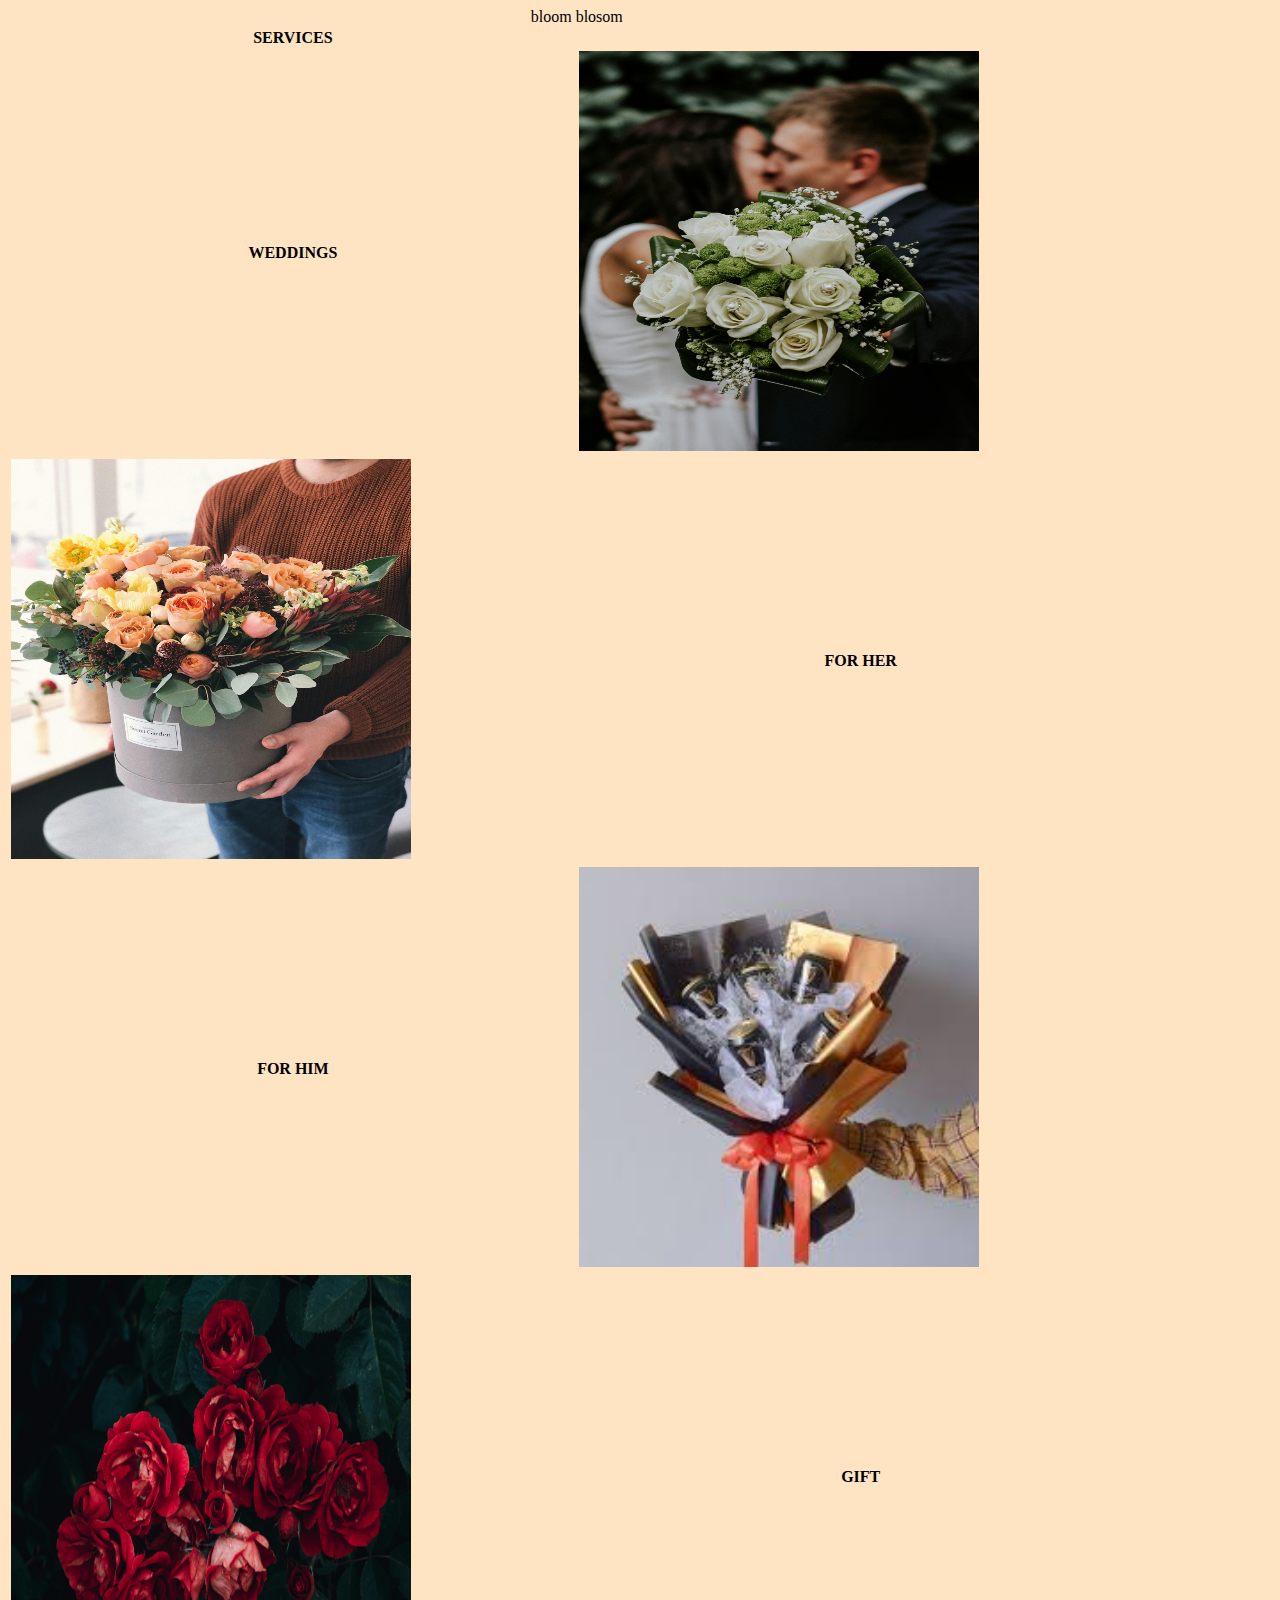
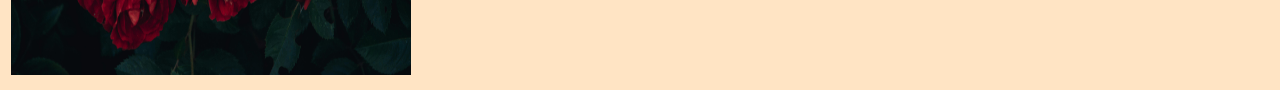
==== index.html @ 9231f36d "added images and css folder" ====
<!DOCTYPE html>
<html lang="en">
<head>
    <meta charset="UTF-8">
    <meta name="viewport" content="width=device-width, initial-scale=1.0">
    <title>flower shop</title>
    <link rel="stylesheet" href="style.css">
</head>
<body>
    <table id="products">
        <caption>bloom blosom</caption>

        <thead>
            <tr>
                <th scope="col">SERVICES</th>
            </tr>
        </thead>
        <tbody>
            <tr>
                <th scope="row">WEDDINGS</th>
                <td><img src="./images/couple.jpg" alt="wedding bouquet"></td>
            </tr>
            <tr>
                <td><img src="./images/for her.jpg" alt="flowers"></td>
                <th scope="row">FOR HER</th>
                
            </tr>
            <tr>
                <th scope="row">FOR HIM</th>
                <td><img src="./images/for him.jpeg" alt="flowers"></td>
            </tr>
            <tr>
                <td><img src="./images/red roses.jpg" alt="red roses"></td>
                <th scope="row">GIFT</th>
                
            </tr>
        </tbody>
    </table>
    

</body>
</html>
---- style.css ----
body {
    background-color: bisque;
   
    background-size: cover;
    text-decoration-color: aliceblue;

}

#products {
    width: 90%;
}

img{
    width: 25rem;
    height: 25rem;
}
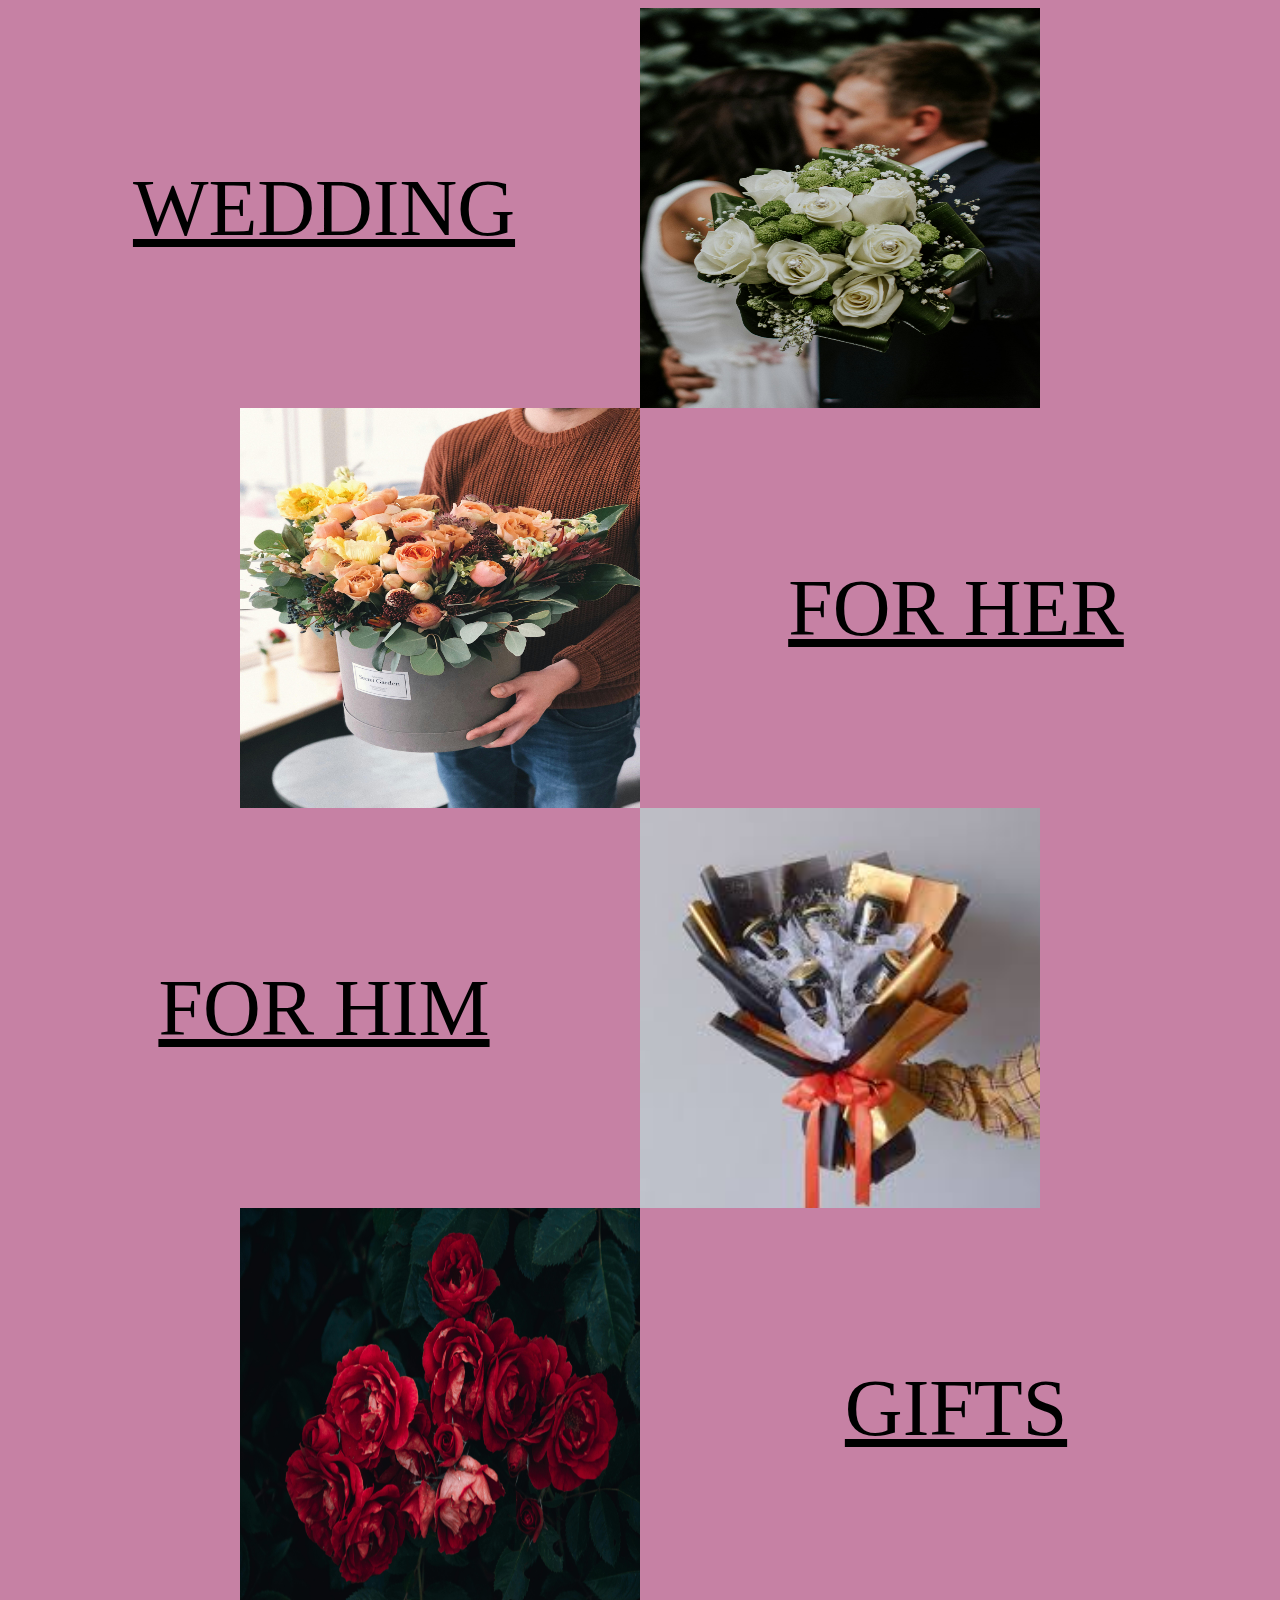
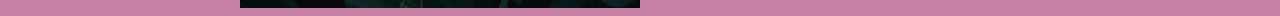
==== commit b917af65: "did a catalogue grid" ====
--- a/index.html
+++ b/index.html
@@ -7,35 +7,16 @@
     <link rel="stylesheet" href="style.css">
 </head>
 <body>
-    <table id="products">
-        <caption>bloom blosom</caption>
-
-        <thead>
-            <tr>
-                <th scope="col">SERVICES</th>
-            </tr>
-        </thead>
-        <tbody>
-            <tr>
-                <th scope="row">WEDDINGS</th>
-                <td><img src="./images/couple.jpg" alt="wedding bouquet"></td>
-            </tr>
-            <tr>
-                <td><img src="./images/for her.jpg" alt="flowers"></td>
-                <th scope="row">FOR HER</th>
-                
-            </tr>
-            <tr>
-                <th scope="row">FOR HIM</th>
-                <td><img src="./images/for him.jpeg" alt="flowers"></td>
-            </tr>
-            <tr>
-                <td><img src="./images/red roses.jpg" alt="red roses"></td>
-                <th scope="row">GIFT</th>
-                
-            </tr>
-        </tbody>
-    </table>
+    <div class="catalogue">
+        <div class="grid-item"><a href="weddings.html">WEDDING</a></div>
+        <div class="grid-item grid-img-right"><img src="./images/couple.jpg" alt="wedding bouquet"></div>
+        <div class="grid-item grid-img-left"><img src="./images/for her.jpg" alt="flowers"></div>
+        <div class="grid-item"><a href="for-her.html">FOR HER</a></div>
+        <div class="grid-item"><a href="for-him.html">FOR HIM</a></div>
+        <div class="grid-item grid-img-right"><img src="./images/for him.jpeg" alt="beer bouquet"></div>
+        <div class="grid-item grid-img-left"><img src="./images/red roses.jpg" alt="red roses"></div>
+        <div class="grid-item"><a href="gifts.html">GIFTS</a></div>
+    </div>
     
 
 </body>
--- a/style.css
+++ b/style.css
@@ -1,16 +1,34 @@
 body {
-    background-color: bisque;
-   
+    background-color:rgb(198,129,164);
     background-size: cover;
     text-decoration-color: aliceblue;
-
 }
 
-#products {
-    width: 90%;
+.catalogue {
+    display: grid;
+    grid-template-columns: auto auto;
+}
+
+.grid-item {
+    display: flex;
+    align-items: center;
+    justify-content: center;
+}
+
+.grid-img-right {
+    justify-content: left;
+}
+
+.grid-img-left {
+    justify-content: right;
+}
+
+.catalogue a {
+    font-size: 5rem;
+    color: black;
 }
 
 img{
     width: 25rem;
-    height: 25rem;
+    height: 25rem;   
 }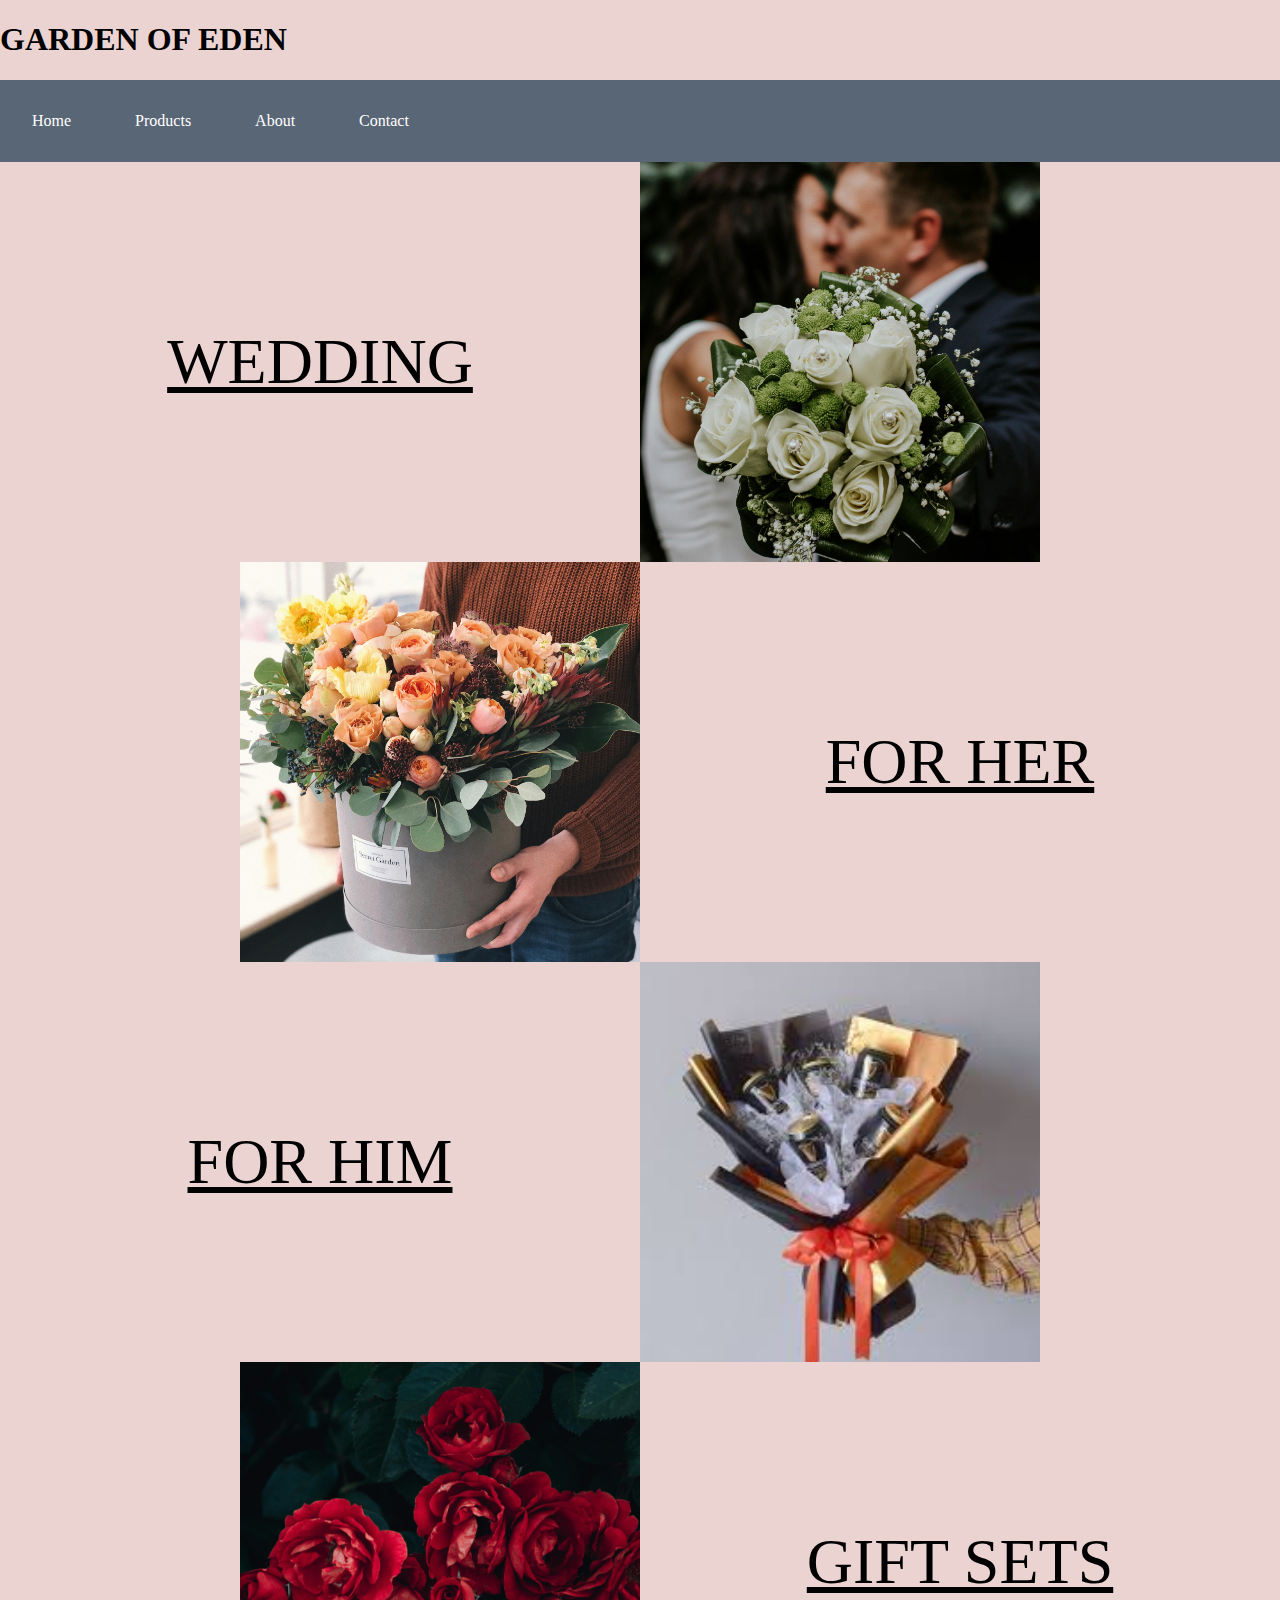
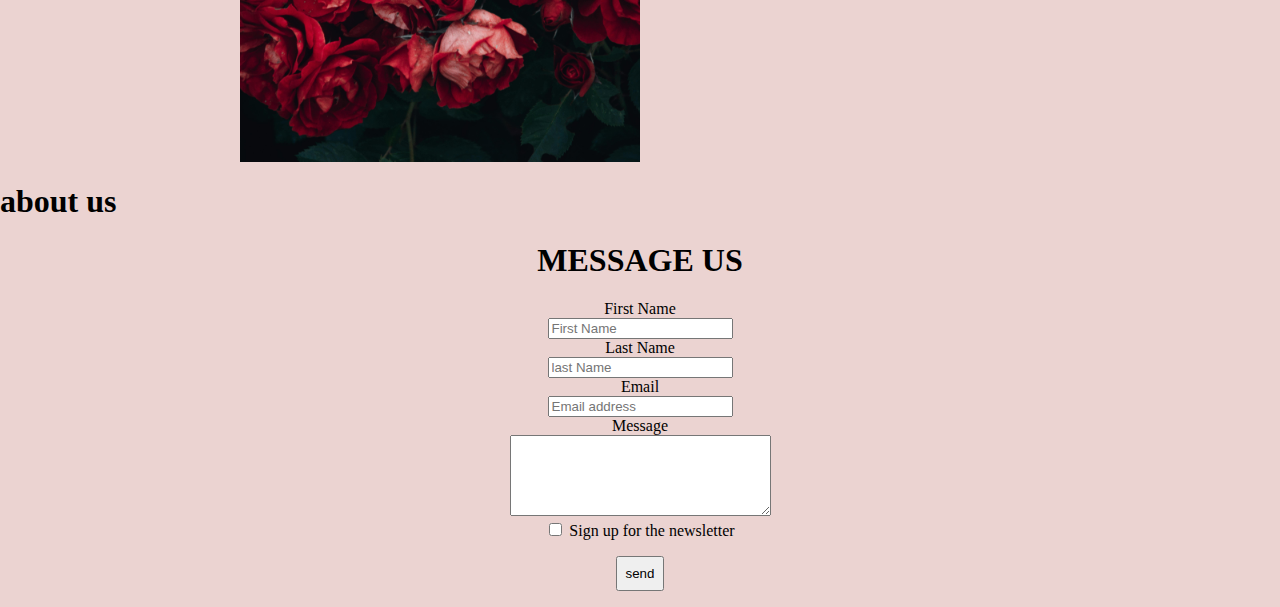
==== commit 1d0c8719: "I added the navigation bar and contact us section" ====
--- a/index.html
+++ b/index.html
@@ -7,6 +7,18 @@
     <link rel="stylesheet" href="style.css">
 </head>
 <body>
+    <h1>GARDEN OF EDEN</h1>
+    <nav class="navigation">
+        <ul>
+            <li><a href="">Home</a></li>
+            <li><a href="">Products</a></li>
+            <li><a href="#about">About</a></li>
+            <li><a href="#contact">Contact</a></li>
+          
+        </ul>
+
+    </nav>
+
     <div class="catalogue">
         <div class="grid-item"><a href="weddings.html">WEDDING</a></div>
         <div class="grid-item grid-img-right"><img src="./images/couple.jpg" alt="wedding bouquet"></div>
@@ -15,8 +27,38 @@
         <div class="grid-item"><a href="for-him.html">FOR HIM</a></div>
         <div class="grid-item grid-img-right"><img src="./images/for him.jpeg" alt="beer bouquet"></div>
         <div class="grid-item grid-img-left"><img src="./images/red roses.jpg" alt="red roses"></div>
-        <div class="grid-item"><a href="gifts.html">GIFTS</a></div>
+        <div class="grid-item"><a href="gifts.html">GIFT SETS</a></div>
     </div>
+
+    <section id="about">
+        <h1>about us</h1>
+
+    </section>
+
+    <section id="contact">
+        <H1>MESSAGE US</H1>
+            <label for="fname">First Name</label>
+            <br>
+            <input type="text" name="first_name" id="fname" placeholder="First Name">
+            <br>
+            <label for="lname">Last Name</label>
+            <br>
+            <input type="text" name="last_name" id="lname" placeholder="last Name">
+            <br>
+            <label for="email">Email</label>
+            <br>
+            <input type="email" name="email_address" id="email" placeholder="Email address">
+            <br>
+            <label for="message">Message</label>
+            <br>
+            <textarea name="message" id="message" cols="30" rows="5"></textarea>
+            
+            <br>
+            <input type="checkbox" id="sign up" name="sign_up">
+            <label for="sign up">Sign up for the newsletter</label>
+            <br>
+            <input id="button" type="submit" value="send" >
+    </section>
     
 
 </body>
--- a/style.css
+++ b/style.css
@@ -1,7 +1,31 @@
 body {
-    background-color:rgb(198,129,164);
+    margin: 0;
+    background-color:rgb(235,211,209);
     background-size: cover;
     text-decoration-color: aliceblue;
+}
+
+.navigation ul {
+    list-style-type: none;
+    background-color: rgb(89,102,118) ;
+    padding: 0;
+    margin: 0;
+    overflow: hidden;
+}
+
+.navigation a {
+    color: white;
+    text-decoration: none;
+    padding: 2rem;
+    display: block;
+}
+
+.navigation a:hover{
+    background-color: rgb(152,166,175);
+}
+
+.navigation li{
+    float: left;
 }
 
 .catalogue {
@@ -24,11 +48,25 @@
 }
 
 .catalogue a {
-    font-size: 5rem;
+    font-size: 4rem;
     color: black;
 }
 
+.catalogue a:hover {
+    font-size: 5rem;
+
+}
+
 img{
-    width: 25rem;
-    height: 25rem;   
+    width: 25rem;    
+}
+
+#contact {
+    text-align: center;
+
+}
+
+#button {
+    padding: 0.5rem ; 
+    margin: 1rem;
 }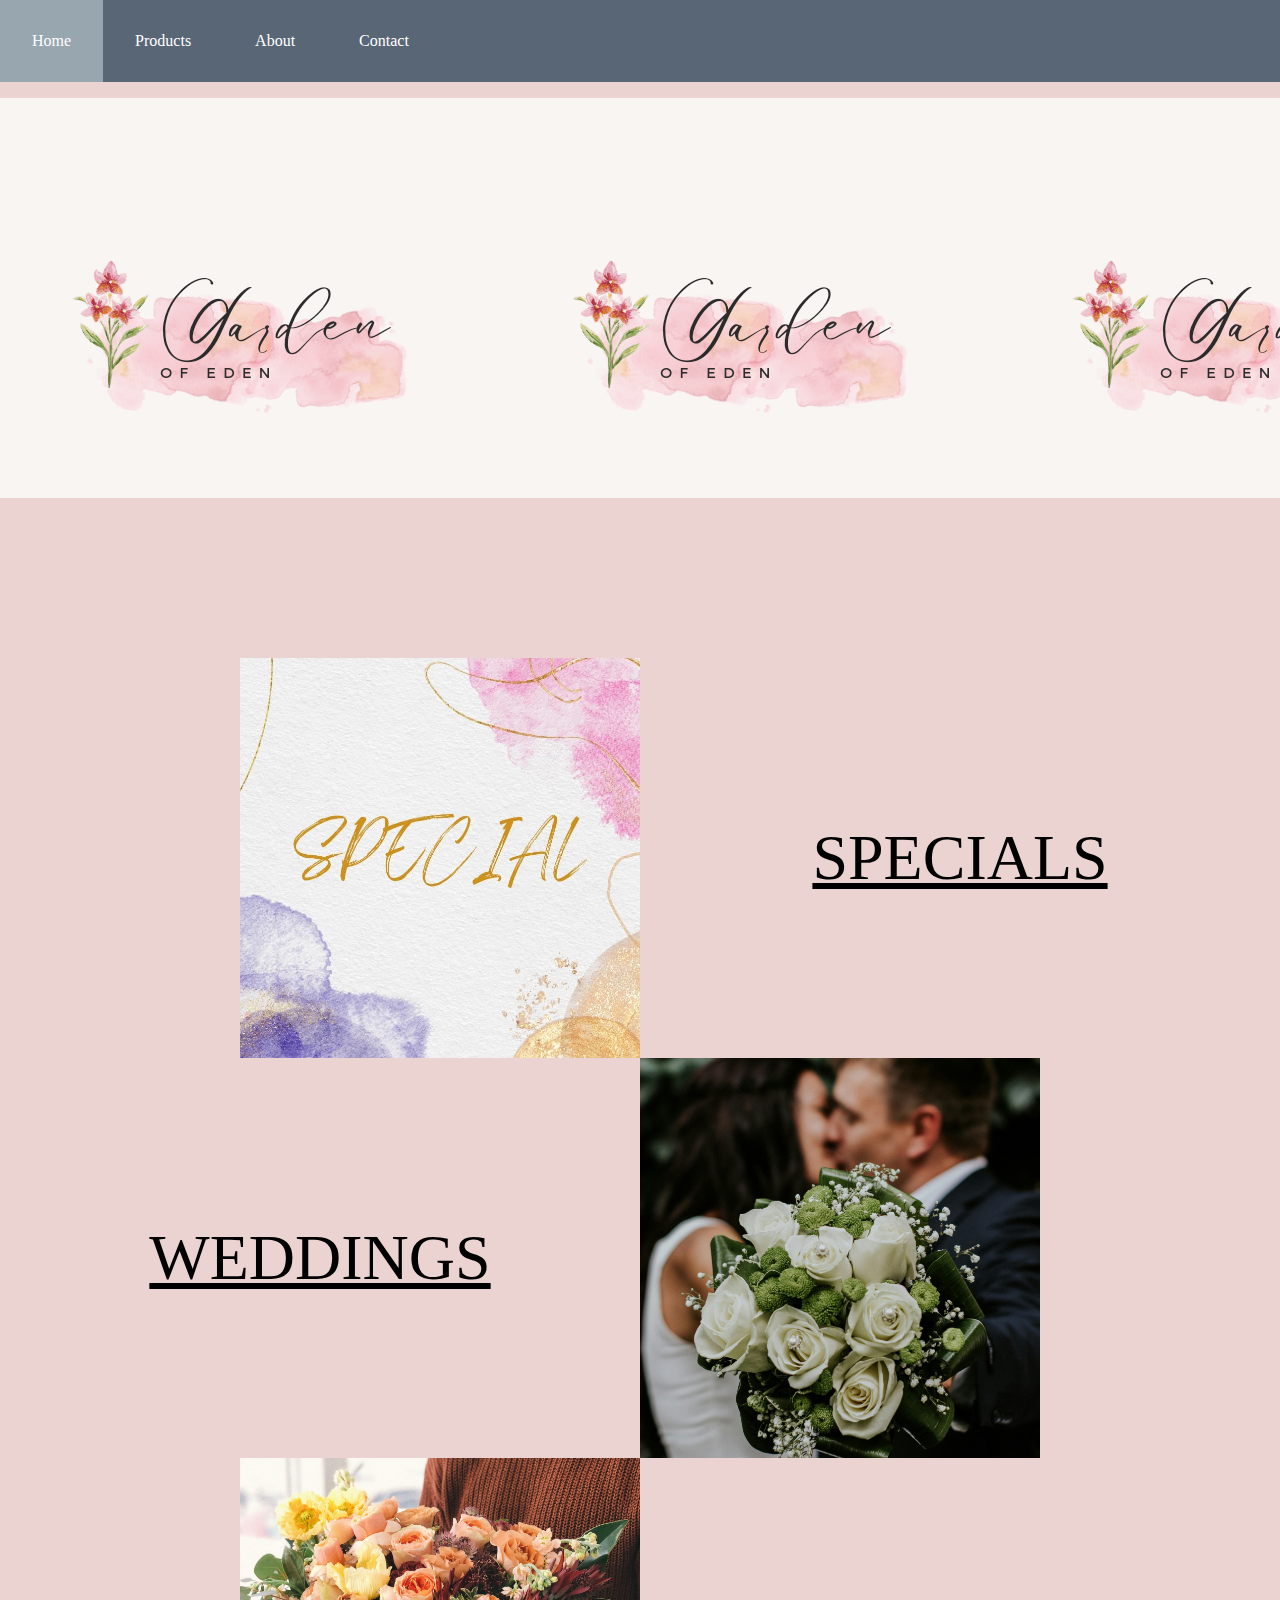
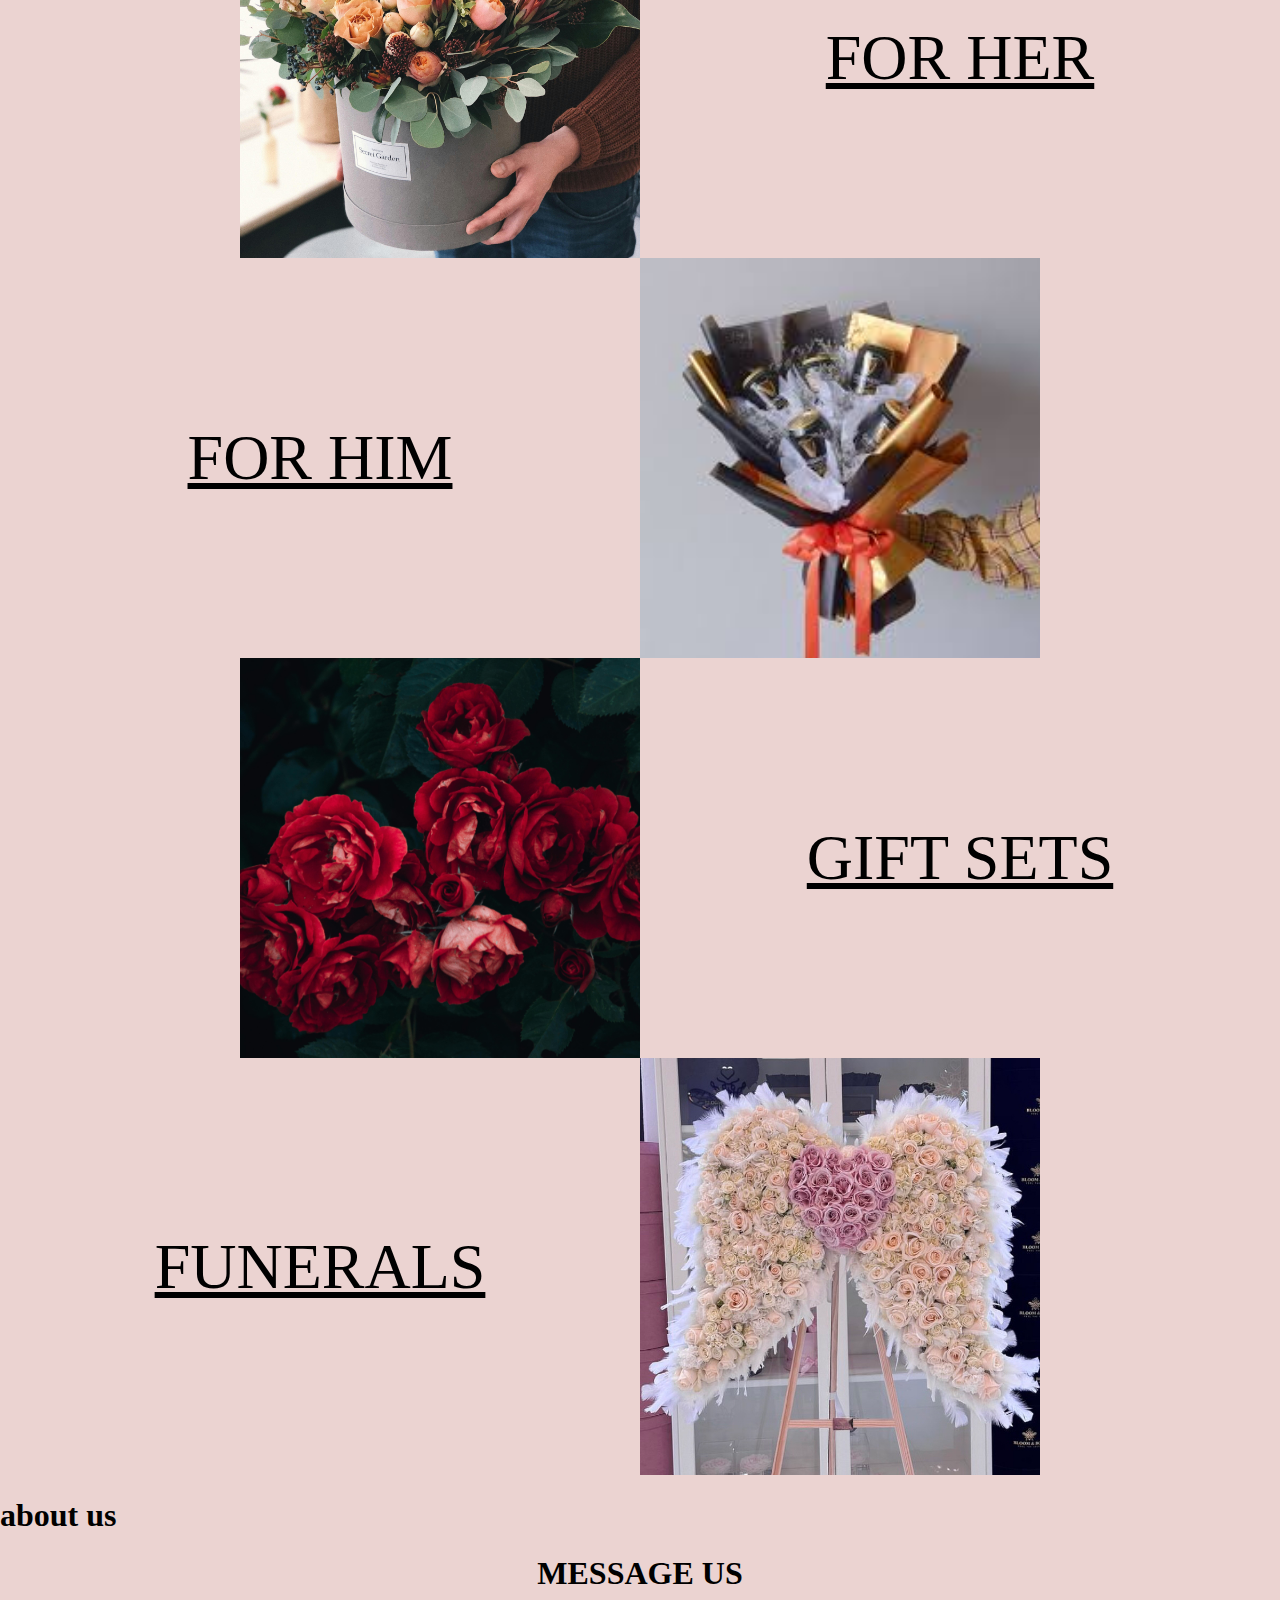
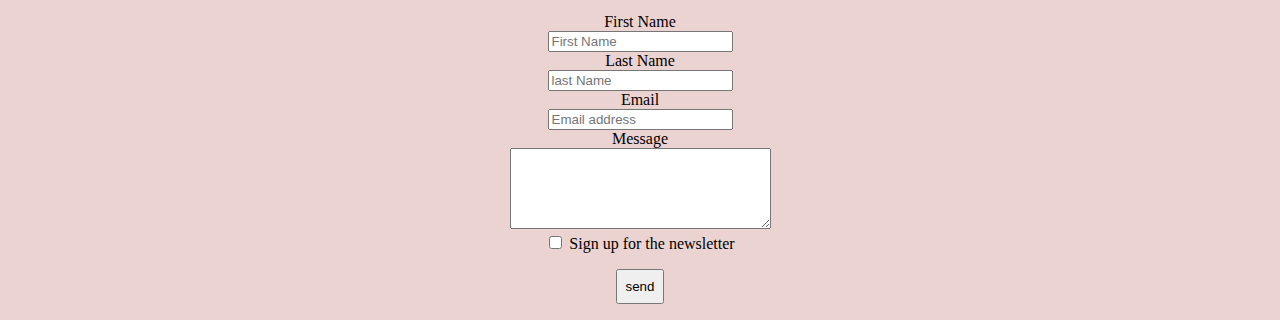
==== commit 2eed8c3d: "uploaded images on all the html files" ====
--- a/index.html
+++ b/index.html
@@ -7,28 +7,39 @@
     <link rel="stylesheet" href="style.css">
 </head>
 <body>
-    <h1>GARDEN OF EDEN</h1>
+    
     <nav class="navigation">
         <ul>
-            <li><a href="">Home</a></li>
-            <li><a href="">Products</a></li>
+            <li><a href="#home">Home</a></li>
+            <li><a href="#products">Products</a></li>
             <li><a href="#about">About</a></li>
             <li><a href="#contact">Contact</a></li>
+            
           
         </ul>
 
     </nav>
 
-    <div class="catalogue">
-        <div class="grid-item"><a href="weddings.html">WEDDING</a></div>
-        <div class="grid-item grid-img-right"><img src="./images/couple.jpg" alt="wedding bouquet"></div>
-        <div class="grid-item grid-img-left"><img src="./images/for her.jpg" alt="flowers"></div>
-        <div class="grid-item"><a href="for-her.html">FOR HER</a></div>
-        <div class="grid-item"><a href="for-him.html">FOR HIM</a></div>
-        <div class="grid-item grid-img-right"><img src="./images/for him.jpeg" alt="beer bouquet"></div>
-        <div class="grid-item grid-img-left"><img src="./images/red roses.jpg" alt="red roses"></div>
-        <div class="grid-item"><a href="gifts.html">GIFT SETS</a></div>
-    </div>
+    <section id="home">
+    </section>
+    
+
+    <section id="products">
+        <div class="catalogue">
+            <div class="grid-item grid-img-left"><img src="./images/specials.jpeg" alt="spcecials"></div>
+            <div class="grid-item"><a href="specials.html">SPECIALS</a></div>
+            <div class="grid-item"><a href="weddings.html">WEDDINGS</a></div>
+            <div class="grid-item grid-img-right"><img src="./images/couple.jpg" alt="wedding bouquet"></div>
+            <div class="grid-item grid-img-left"><img src="./images/for her.jpg" alt="flowers"></div>
+            <div class="grid-item"><a href="for-her.html">FOR HER</a></div>
+            <div class="grid-item"><a href="for-him.html">FOR HIM</a></div>
+            <div class="grid-item grid-img-right"><img src="./images/for him.jpeg" alt="beer bouquet"></div>
+            <div class="grid-item grid-img-left"><img src="./images/red roses.jpg" alt="red roses"></div>
+            <div class="grid-item"><a href="gifts-set.html">GIFT SETS</a></div>
+            <div class="grid-item"><a href="funerals.html">FUNERALS</a></div>
+            <div class="grid-item grid-img-right"><img src="./images/IMG_8525.png" alt="beer bouquet"></div>
+        </div>
+    </section>
 
     <section id="about">
         <h1>about us</h1>
@@ -36,28 +47,30 @@
     </section>
 
     <section id="contact">
-        <H1>MESSAGE US</H1>
-            <label for="fname">First Name</label>
-            <br>
-            <input type="text" name="first_name" id="fname" placeholder="First Name">
-            <br>
-            <label for="lname">Last Name</label>
-            <br>
-            <input type="text" name="last_name" id="lname" placeholder="last Name">
-            <br>
-            <label for="email">Email</label>
-            <br>
-            <input type="email" name="email_address" id="email" placeholder="Email address">
-            <br>
-            <label for="message">Message</label>
-            <br>
-            <textarea name="message" id="message" cols="30" rows="5"></textarea>
-            
-            <br>
-            <input type="checkbox" id="sign up" name="sign_up">
-            <label for="sign up">Sign up for the newsletter</label>
-            <br>
-            <input id="button" type="submit" value="send" >
+        <form action="">
+            <H1>MESSAGE US</H1>
+                <label for="fname">First Name</label>
+                <br>
+                <input type="text" name="first_name" id="fname" placeholder="First Name">
+                <br>
+                <label for="lname">Last Name</label>
+                <br>
+                <input type="text" name="last_name" id="lname" placeholder="last Name">
+                <br>
+                <label for="email">Email</label>
+                <br>
+                <input type="email" name="email_address" id="email" placeholder="Email address">
+                <br>
+                <label for="message">Message</label>
+                <br>
+                <textarea name="message" id="message" cols="30" rows="5"></textarea>
+                
+                <br>
+                <input type="checkbox" id="sign up" name="sign_up">
+                <label for="sign up">Sign up for the newsletter</label>
+                <br>
+                <input id="button" type="submit" value="send" >
+        </form>
     </section>
     
 
--- a/style.css
+++ b/style.css
@@ -3,6 +3,14 @@
     background-color:rgb(235,211,209);
     background-size: cover;
     text-decoration-color: aliceblue;
+}
+
+#home {
+    margin-top: 1rem;
+    background-image: url(./images/1710917003314.png);
+    width: 200rem;
+    height: 25rem;
+    margin-bottom: 10rem;
 }
 
 .navigation ul {
@@ -12,6 +20,9 @@
     margin: 0;
     overflow: hidden;
 }
+
+
+
 
 .navigation a {
     color: white;
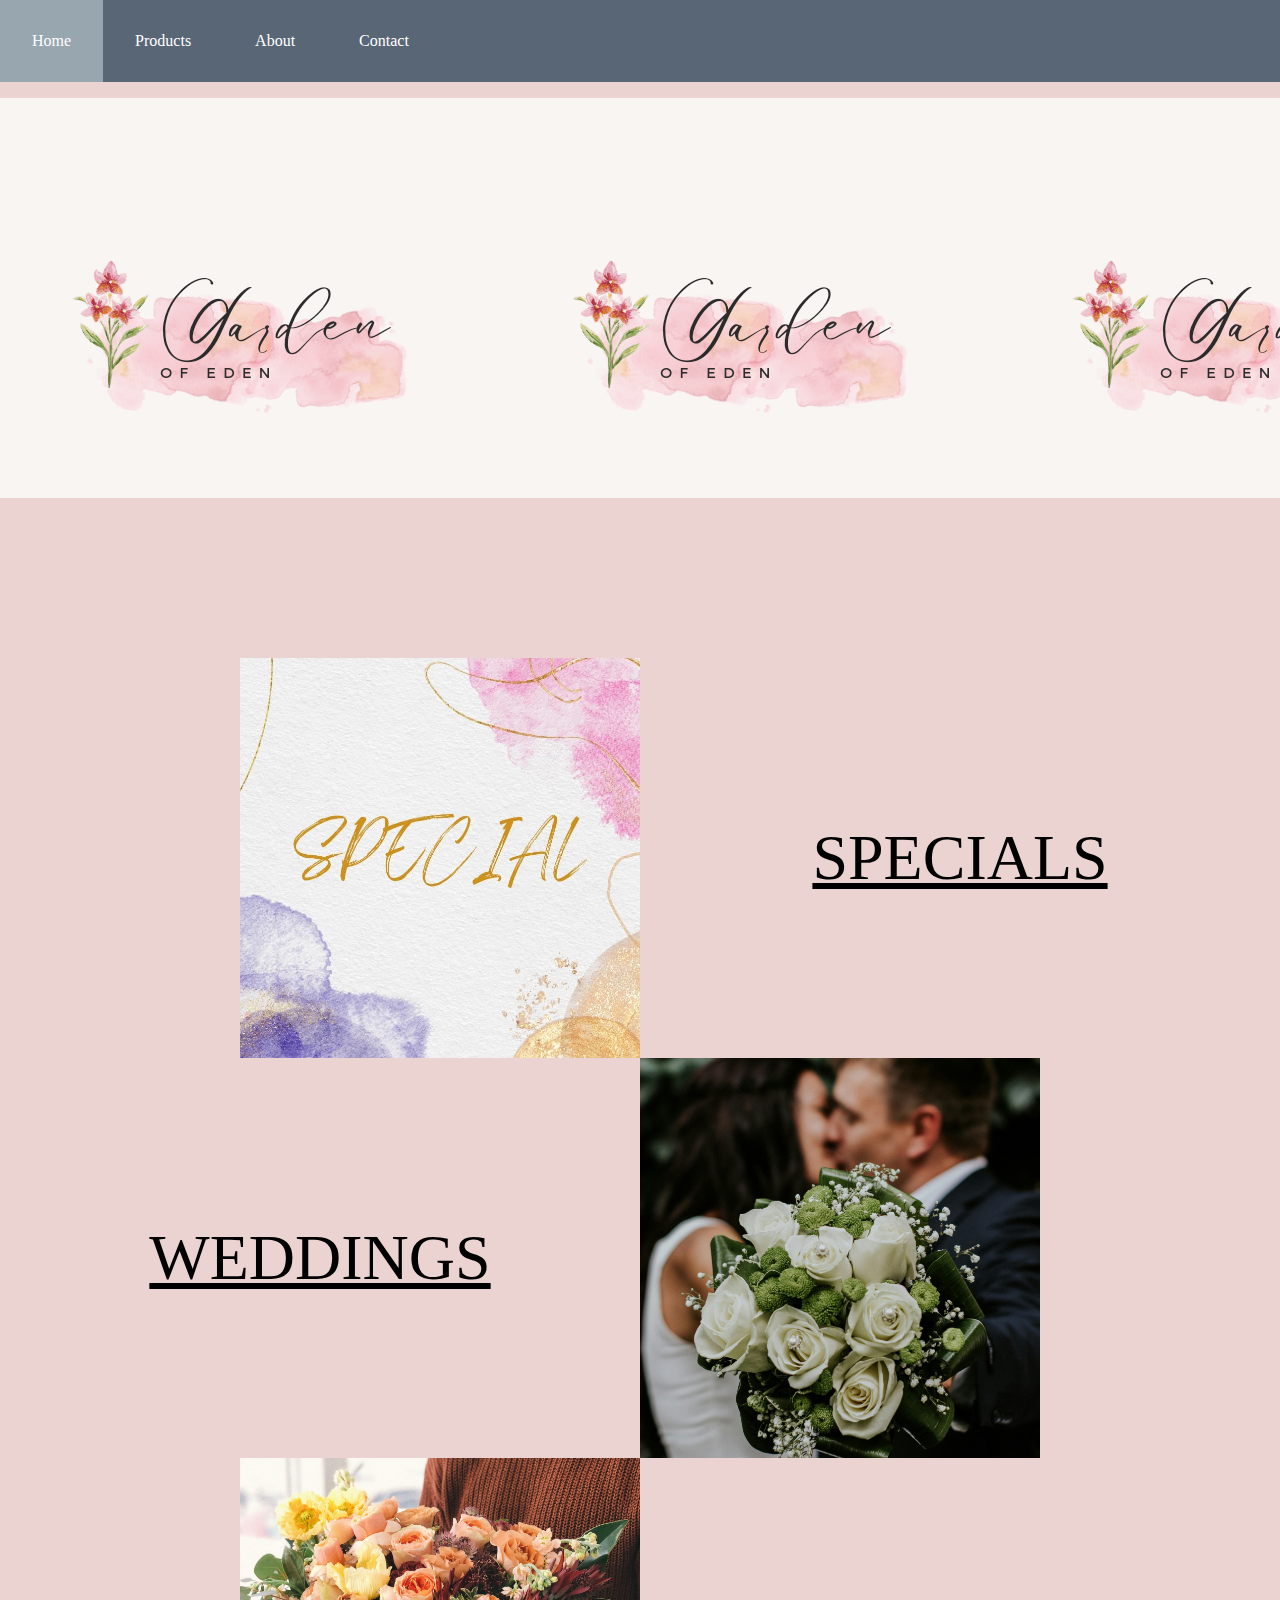
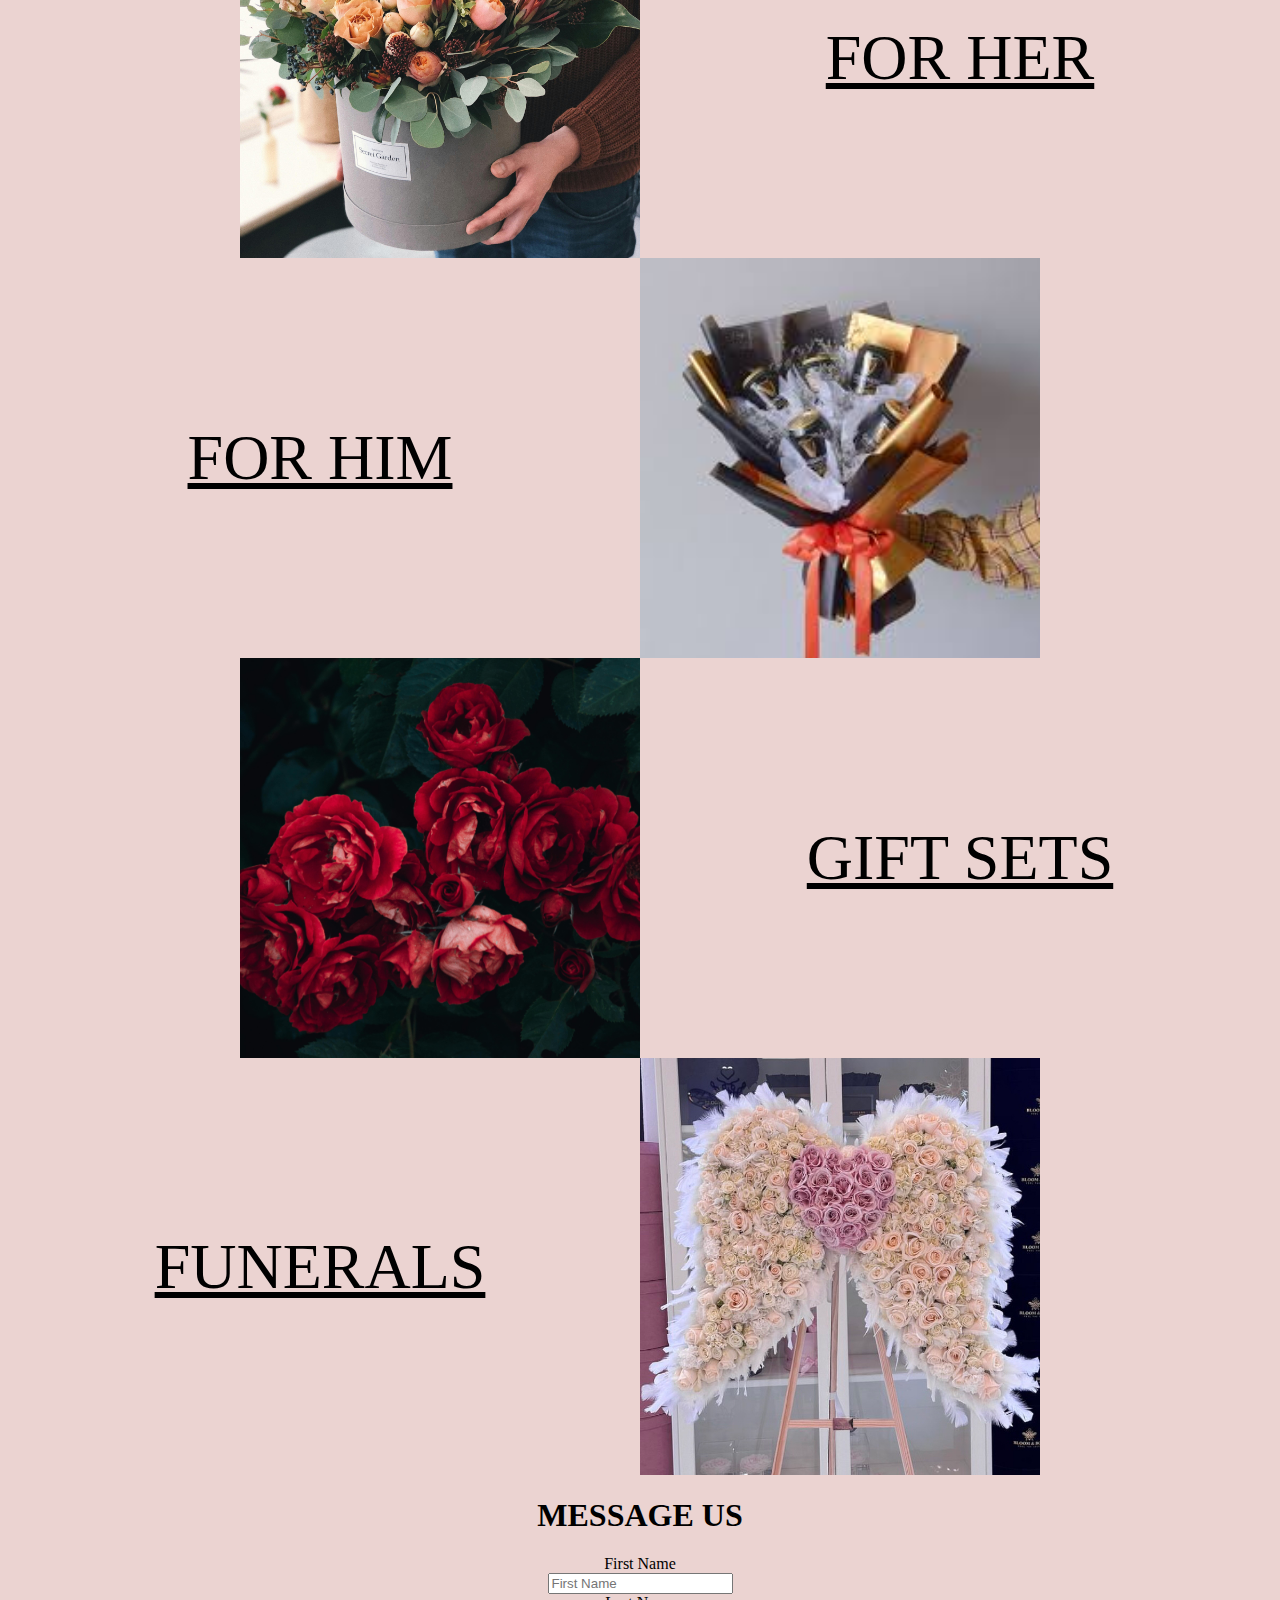
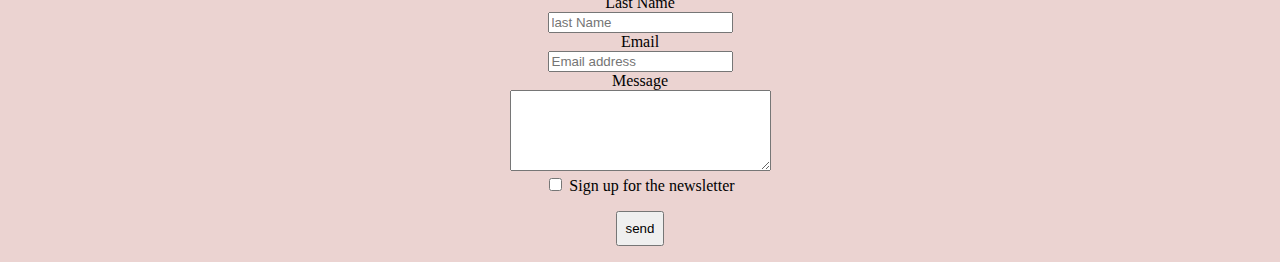
==== commit 5f90b301: "added about us page" ====
--- a/index.html
+++ b/index.html
@@ -12,7 +12,7 @@
         <ul>
             <li><a href="#home">Home</a></li>
             <li><a href="#products">Products</a></li>
-            <li><a href="#about">About</a></li>
+            <li><a href="about.html">About</a></li>
             <li><a href="#contact">Contact</a></li>
             
           
@@ -39,11 +39,6 @@
             <div class="grid-item"><a href="funerals.html">FUNERALS</a></div>
             <div class="grid-item grid-img-right"><img src="./images/IMG_8525.png" alt="beer bouquet"></div>
         </div>
-    </section>
-
-    <section id="about">
-        <h1>about us</h1>
-
     </section>
 
     <section id="contact">
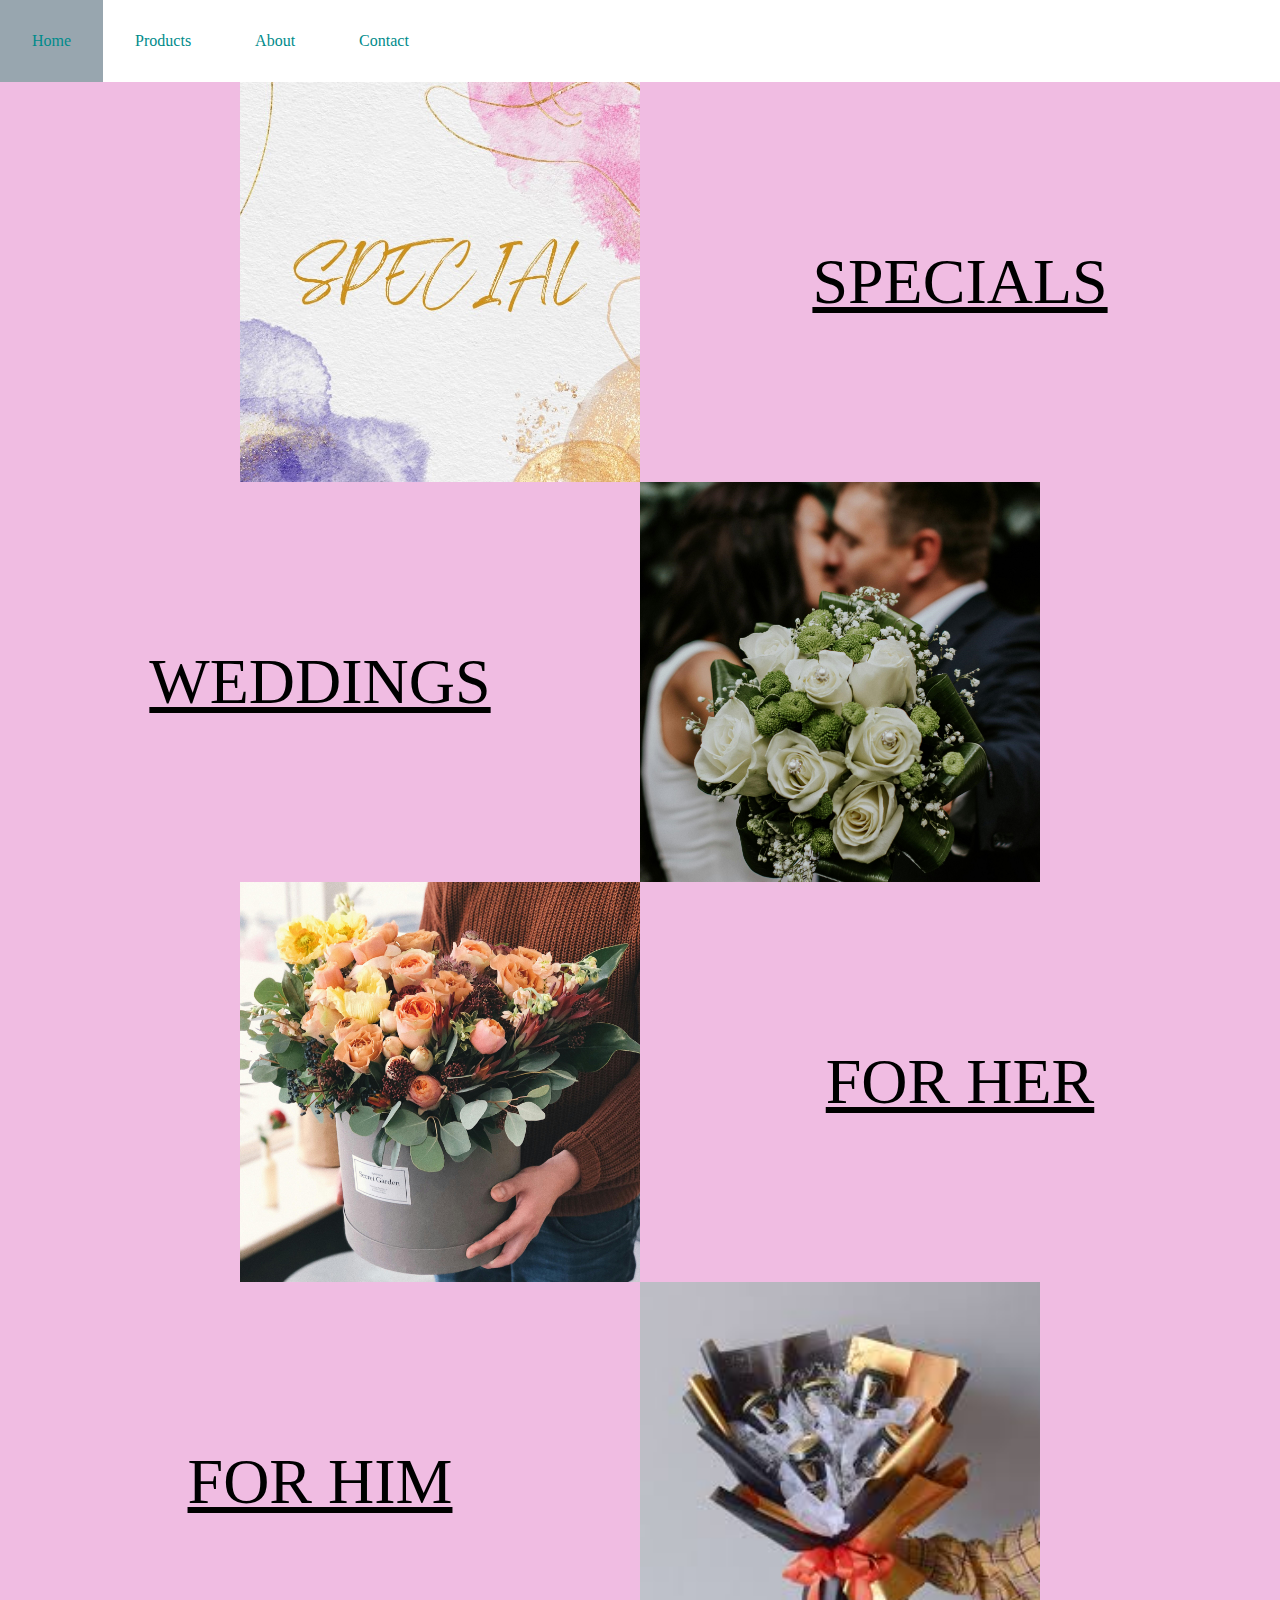
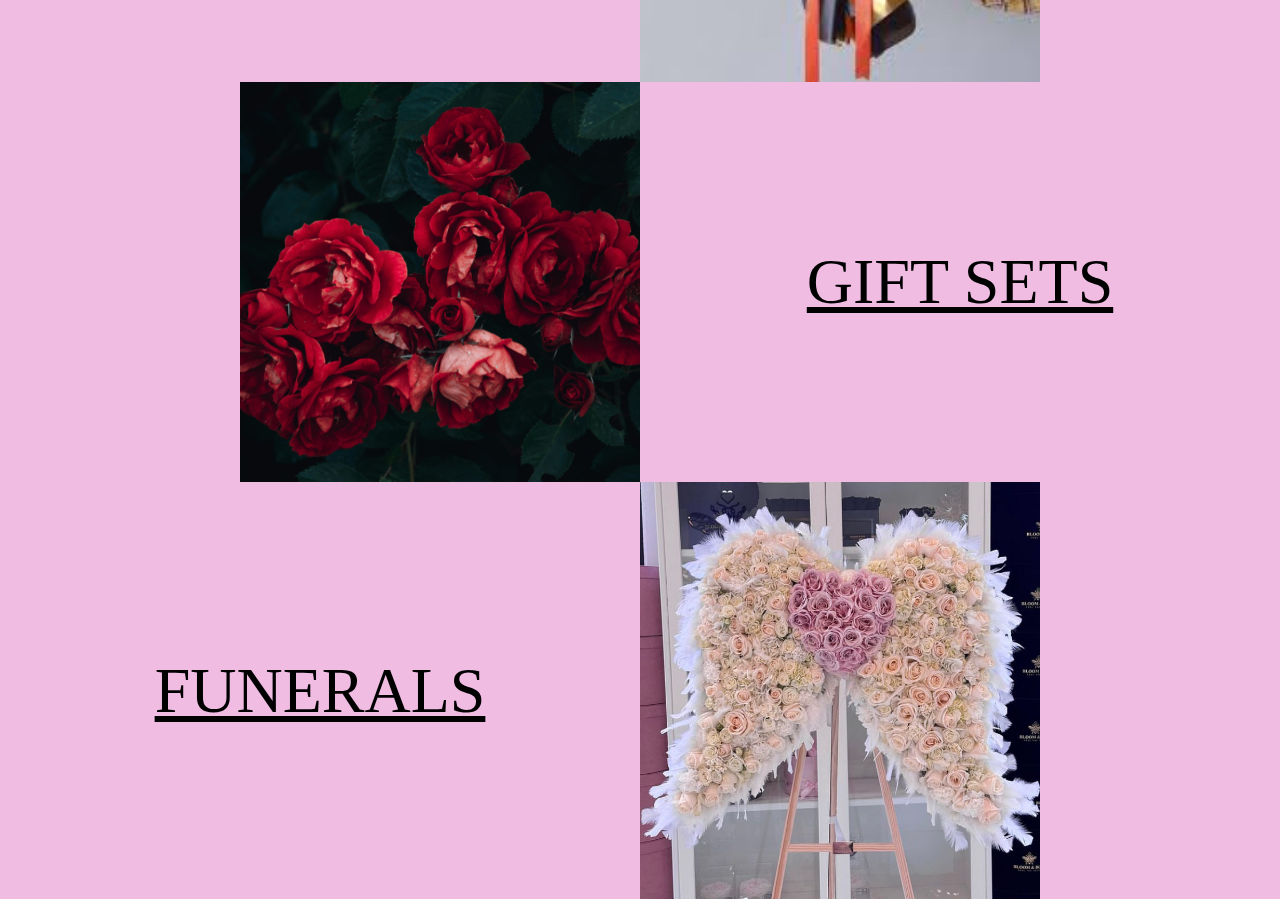
==== commit 05941c29: "added home page and its css file" ====
--- a/index.html
+++ b/index.html
@@ -10,18 +10,15 @@
     
     <nav class="navigation">
         <ul>
-            <li><a href="#home">Home</a></li>
+            <li><a href="home.html">Home</a></li>
             <li><a href="#products">Products</a></li>
             <li><a href="about.html">About</a></li>
-            <li><a href="#contact">Contact</a></li>
-            
-          
+            <li><a href="home.html #contact ">Contact</a></li>  
         </ul>
-
     </nav>
 
-    <section id="home">
-    </section>
+    <!-- <section id="home">
+    </section> -->
     
 
     <section id="products">
@@ -41,7 +38,7 @@
         </div>
     </section>
 
-    <section id="contact">
+    <!-- <section id="contact">
         <form action="">
             <H1>MESSAGE US</H1>
                 <label for="fname">First Name</label>
@@ -66,7 +63,7 @@
                 <br>
                 <input id="button" type="submit" value="send" >
         </form>
-    </section>
+    </section> -->
     
 
 </body>
--- a/style.css
+++ b/style.css
@@ -1,8 +1,9 @@
 body {
     margin: 0;
-    background-color:rgb(235,211,209);
+    background-color:#F0BCE2;
     background-size: cover;
     text-decoration-color: aliceblue;
+    /* overflow: hidden; */
 }
 
 #home {
@@ -15,7 +16,7 @@
 
 .navigation ul {
     list-style-type: none;
-    background-color: rgb(89,102,118) ;
+    background-color: white ;
     padding: 0;
     margin: 0;
     overflow: hidden;
@@ -25,7 +26,7 @@
 
 
 .navigation a {
-    color: white;
+    color: darkcyan;
     text-decoration: none;
     padding: 2rem;
     display: block;
